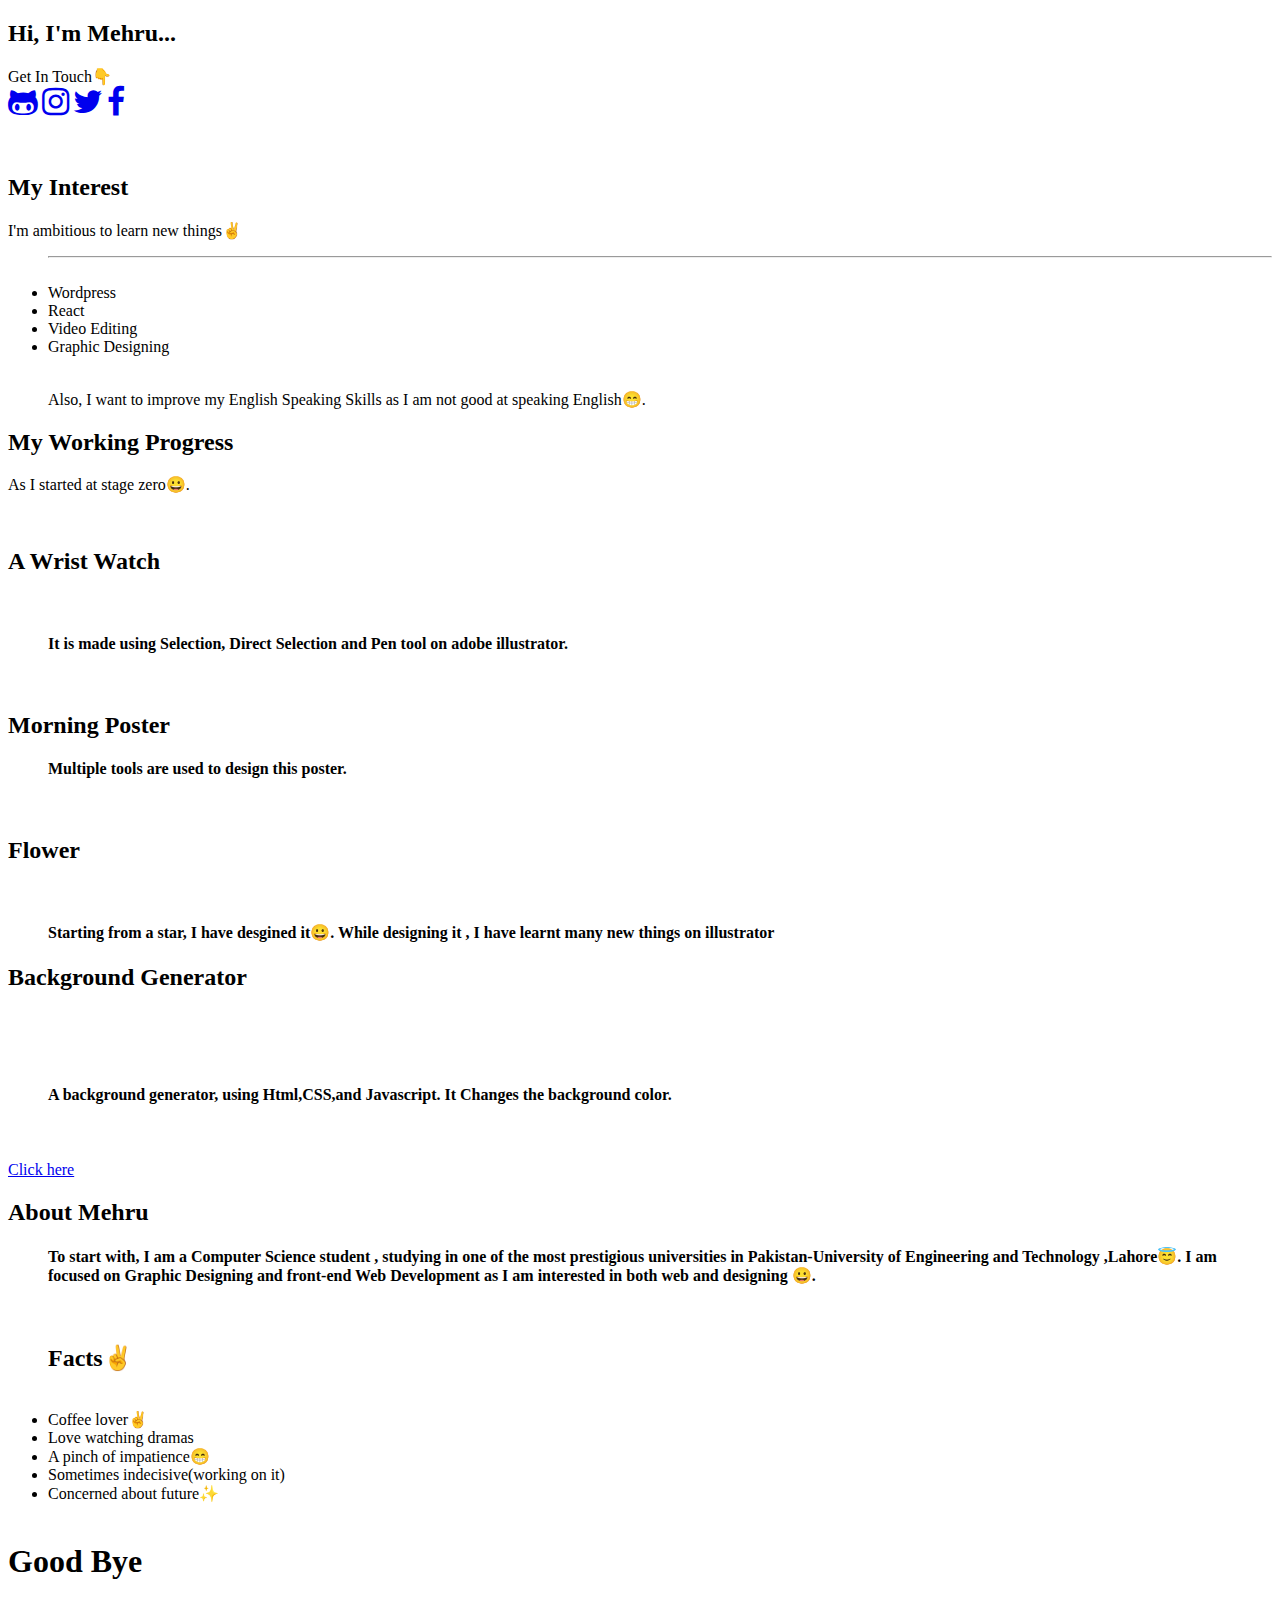
==== index.html @ 20dc86c7 "initial commit" ====
<!DOCTYPE html>
<html>

<head>
	<meta charset="utf-8">
	<meta http-equiv="X-UA-Compatible" content="IE=edge">
	<meta name="viewport" content="width=device-width,initial-scale=1,minimum-scale=1, maximum-scale=1" />
	<title>My first website</title>
	<script src="bower_components/jquery/dist/jquery.min.js" charset="utf-8"></script>
	<link rel="stylesheet" href="bower_components/foundation-sites/dist/css/foundation.min.css">
	<link rel="stylesheet" href="">
	<script src="bower_components/foundation-sites/dist/js/foundation.min.js" charset="utf-8"></script>
	<script src="bower_components/normalize-css/normalize.css" charset="utf-8"></script>
	<script src="bower_components/typed.js/dist/typed.min.js" charset="utf-8"></script>
	<script src="bower_components/jqcloud2/dist/jqcloud.min.js" charset="utf-8"></script>
	<link rel="stylesheet" href="bower_components/jqcloud2/dist/jqcloud.min.css">
	<script src="bower_components/custombox/dist/custombox.min.js"></script>
	<link href="bower_components/custombox/dist/custombox.min.css" rel="stylesheet">
	<link rel="stylesheet" href="https://maxcdn.bootstrapcdn.com/font-awesome/4.7.0/css/font-awesome.min.css">
	<link href="https://fonts.googleapis.com/css?family=Lato:300,400,700,900" rel="stylesheet">
	<link href="https://fonts.googleapis.com/css?family=Maven+Pro:400,500" rel="stylesheet">
	<link rel="stylesheet" href="assets/fonts/foundation-icons/foundation-icons.css">
	<link rel="stylesheet" href="assets/styles/styles.css">
</head>

<body>
	







	<!-- Watch how to use it on YouTube -->
	<!-- https://youtu.be/ddLuZXs8Uyw -->


	<!-- Watch how to deploy it live -->
	<!-- https://youtu.be/E1dqffpUlMA -->
	<div class="wrapper">
		

		<section id="about">
			<div class="row">
				<div class="small-12 large-8 large-offset-2 columns text-center">
					<div class="profile-photo" style="background-image: url(assets/images/profile.PNG);">
					</div>
					<div class="details">
						<h2>Hi, I'm Mehru...<br> <span id="writing-text"><span></h2>
					</div>
				</div>
			</div>
			<div class="row">
				<div class="small-12 column">
					<div class="cta text-center">
						<a class="my-button cta-button expand form-button">Get In Touch👇</a>
					</div>
				</div>
				<div class="small-12 column">
					<div class="my-arrow-div text-center">
						<a href="https://github.com/Mehr-un-nisa"><i class="fa fa-github-alt fa-2x"></i></a>
						<a href="https://instagram.com/itsmehru_"><i class="fa fa-instagram fa-2x"></i></a>
						<a href="http://www.twitter.com/mehru_saleem"><i class="fa fa-twitter fa-2x"></i></a>
						<a href="http://www.facebook.com/Mehr-un-nisa"><i class="fa fa-facebook fa-2x"></i></a>
					</div>
				</div>
			</div>

		</section>

        <div class="interesttt">
		<section id="experience">

			<div class="row column">
				<div class="small-12">
				</div>
			</div>
			<div class="row">
				<div class="small-12 medium-4 columns text-center experience-topics">
					
					<!-- <i class="fi-laptop"></i> -->
					<br>
					<br> 
					<h2 class="text-center">My Interest</h2>
					<!-- <h3>Front-end</h3> -->
					<p class="text-center tag-line">I'm ambitious to learn new things✌</p> 
				  <ul class="hey">
					<hr>
				 	<br>
						<li>Wordpress</li>
						<li> React </li>
						<li>Video Editing</li>
						<li>Graphic Designing</li>
					<br>

					</hr>
					
					<p>Also, I want to improve my English Speaking Skills as I am not good at speaking English😁.</p> 
				  </ul>
				</div>


			</div>

				 <!-- <div class="small-12 medium-4 columns text-center experience-topics">  -->
					<!-- <i class="fi-database"></i>
			 
					<ul>
						<i class="fi-star"></i>
						 <li>NodeJS</li> 
						<li>NPM</li>
						<li>Express</li>
						<li>SQL</li>
						<li>Mongo</li>
						<li>Restful Web Services</li>
						<li>Flask | Python</li>
						<h4><blockquote>As I am a Computer Science student , studying in one of the most prestigious universities in Pakistan-<span class="newww">University of Engineering and Technology ,Lahore✨</span>. I am focused on Graphic Designing and front end Web Development as I am interested in both web and designing 😀. </blockquote> </h4>

					</ul>
				</div>
			-->
				<!-- <div class="small-12 medium-4 columns text-center experience-topics"> 
					<i class="fi-star"></i>
					<h3>Tools</h3>
					<ul>

						<li>Vim</li>
						<li>Bower</li>
						<li>Atom || Webstorm</li>
						<li>Github && Bitbucket</li>
						<li>SSH</li>
						<li>Gulp</li>
					</ul>
				</div> -->



			</div>

		</section>

		<section id="work">
			<h2 class="text-center">My Working Progress</h2>
			<div class="row">
				<p class="text-center tag-line">As I started at stage zero😀.</p>
			</div>


			<div class="row work-row"> <!-- odd -->
				<div class="small-12 medium-6 medium-push-6 columns">
					<img src="wrist watch.jpg" alt="">
				</div>
				<div class="small-12 medium-5 medium-pull-7 columns">
					<div class="details details-ftm">

						<h2>A Wrist Watch</h2>
						<br>				
					
						<h4><blockquote>It is made using Selection, Direct Selection and Pen tool on adobe illustrator. </h4>
					
						<!-- <a class="my-button" target="_blank" href="http://google.com">Visit Website</a> -->
					</div>
				</div>
			</div>


			<div class="row work-row"> <!-- even -->
				<div class="small-12 medium-6 columns">
					<img src="tea@4x.png" alt="">
				</div>
				<div class="small-12 medium-5 medium-offset-1 columns">
					<div class="details details-ftm">
						<h2>Morning Poster</h2	>
						<!-- <p class="platform">Web</p> -->
						
						<h4><blockquote>Multiple tools are used to design this poster.</h4>
							<!-- <p class="icons"><i class="fi-monitor"></i><i class="fi-tablet-portrait"></i><i class="fi-mobile"></i></p> -->
						<!-- <a class="my-button" target="_blank" href="http://google.com">Visit Website</a> -->
					</div>
				</div>
			</div>


			<div class="row work-row"> <!-- odd -->
				<div class="small-12 medium-6 medium-push-6 columns">
					<img src="flower@4x.png" alt="">
				</div>
				<div class="small-12 medium-5 medium-pull-7 columns">
					<div class="details details-ftm">

						<h2>Flower</h2>
						<br>				
					
						<h4><blockquote>Starting from a star, I have desgined it😀. While designing it , I have learnt many new things on illustrator</h4>
					
						<!-- <a class="my-button" target="_blank" href="http://google.com">Visit Website</a> -->
					</div>
				</div>
			</div>

			




			
			 <div class="row work-row"> 
				<div class="small-12 medium-6 medium-push-6 columns">
				</div>
				<div class="small-12 medium-5 medium-pull-7 columns">
					<div class="details details-ftm">
						<h2>Background Generator</h2>
						<br>

						<br>
						<br>
						<!-- <p class="platform">Web</p>  -->
						<!-- <p class="icons"><i class="fi-monitor"></i><i class="fi-tablet-portrait"></i><i class="fi-mobile"></i></p>  -->
						<h4><blockquote>A background generator,  using Html,CSS,and Javascript. It
							Changes the background color.</h4> 
							<br>
							<br>
						 <a class="my-button" target="_blank" href=" https://mehr-un-nisa.github.io/Background-Generator-App/">Click here</a> 
					</div>
				</div>
			</div>   









		</section>

		<section id="teaching">
			<h2 class="text-center">About Mehru</h2>


			<div class="row">
				<div class="small-12 medium-8 medium-offset-2">
					<h4><blockquote>To start with, I am a Computer Science student , studying in one of the most prestigious universities in Pakistan-<span class="newww">University of Engineering and Technology ,Lahore😇</span>. I am focused on Graphic Designing and front-end Web Development as I am interested in both web and designing 😀. </h4>
				
					<p class="text-center tag-line"></p>
				</div>

			 </div> 



			 <ul class="heads">
				 <br>
				<h2 class="">Facts✌</h2>
				 <br>
				  <li>Coffee lover✌</li>
				  <li>Love watching dramas</li>
				  <li>A pinch of impatience😁</li>
				  <li>Sometimes indecisive(working on it)</li>
				  <li>Concerned about future✨</li>
				<br>
				
			  </ul>





			
			 <!-- <div class="row">
				<div class="small-12 medium-8 medium-offset-2 columns">
					<div class="teaching-domains">
					</div>
				</div>-->
			</div> 


		 </section> 

		<!-- <section id="footer-cta"> 
			<h2 class="text-center">Wanna work with me?</h2>
			<p></p>
			<div class="row text-center">
				<div class="small-12 medium-8 medium-offset-2 columns">
					<p class="text-center">I'm currently available for work.</p>
				</div>
				<div class="small-12 columns" id="startButtonDiv">
					<a class="my-button form-button" href="mailto:jakob.wolitzki@gmail.com">Start Now</a>
				</div>
			</div>
		</section>-->

		<!-- <footer id="footer">
			<div class="row text-center">
				<div class="small-12 medium-6 medium-offset-3 columns">
					<p id="">Good Bye</p>
					 <p id="copyright">Copyright &copy; 2017 | Jakob  Wolitzki</p>
				</div>
			</div>
		</footer> -->

     <h1 class="lastline">Good Bye</h1>

	</div>
	<script src="assets/scripts/app.js" charset="utf-8"></script>
</body>

</html>
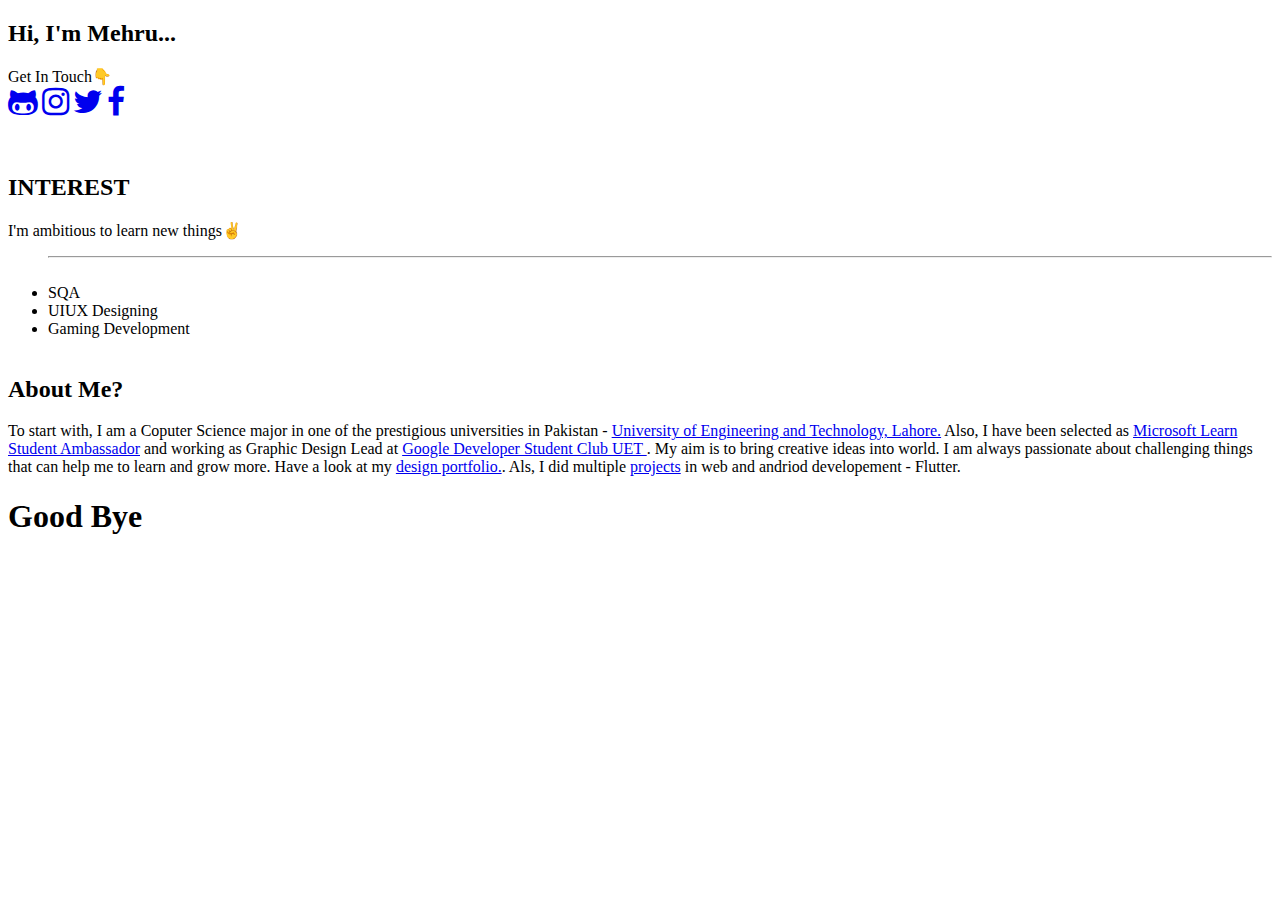
==== commit e55172e2: "Updated : Content" ====
--- a/index.html
+++ b/index.html
@@ -2,309 +2,136 @@
 <html>
 
 <head>
-	<meta charset="utf-8">
-	<meta http-equiv="X-UA-Compatible" content="IE=edge">
-	<meta name="viewport" content="width=device-width,initial-scale=1,minimum-scale=1, maximum-scale=1" />
-	<title>My first website</title>
-	<script src="bower_components/jquery/dist/jquery.min.js" charset="utf-8"></script>
-	<link rel="stylesheet" href="bower_components/foundation-sites/dist/css/foundation.min.css">
-	<link rel="stylesheet" href="">
-	<script src="bower_components/foundation-sites/dist/js/foundation.min.js" charset="utf-8"></script>
-	<script src="bower_components/normalize-css/normalize.css" charset="utf-8"></script>
-	<script src="bower_components/typed.js/dist/typed.min.js" charset="utf-8"></script>
-	<script src="bower_components/jqcloud2/dist/jqcloud.min.js" charset="utf-8"></script>
-	<link rel="stylesheet" href="bower_components/jqcloud2/dist/jqcloud.min.css">
-	<script src="bower_components/custombox/dist/custombox.min.js"></script>
-	<link href="bower_components/custombox/dist/custombox.min.css" rel="stylesheet">
-	<link rel="stylesheet" href="https://maxcdn.bootstrapcdn.com/font-awesome/4.7.0/css/font-awesome.min.css">
-	<link href="https://fonts.googleapis.com/css?family=Lato:300,400,700,900" rel="stylesheet">
-	<link href="https://fonts.googleapis.com/css?family=Maven+Pro:400,500" rel="stylesheet">
-	<link rel="stylesheet" href="assets/fonts/foundation-icons/foundation-icons.css">
-	<link rel="stylesheet" href="assets/styles/styles.css">
+<meta charset="utf-8">
+<meta http-equiv="X-UA-Compatible" content="IE=edge">
+<meta name="viewport" content="width=device-width,initial-scale=1,minimum-scale=1, maximum-scale=1" />
+<title>My first website</title>
+<script src="bower_components/jquery/dist/jquery.min.js" charset="utf-8"></script>
+<link rel="stylesheet" href="bower_components/foundation-sites/dist/css/foundation.min.css">
+<link rel="stylesheet" href="">
+<script src="bower_components/foundation-sites/dist/js/foundation.min.js" charset="utf-8"></script>
+<script src="bower_components/normalize-css/normalize.css" charset="utf-8"></script>
+<script src="bower_components/typed.js/dist/typed.min.js" charset="utf-8"></script>
+<script src="bower_components/jqcloud2/dist/jqcloud.min.js" charset="utf-8"></script>
+<link rel="stylesheet" href="bower_components/jqcloud2/dist/jqcloud.min.css">
+<script src="bower_components/custombox/dist/custombox.min.js"></script>
+<link href="bower_components/custombox/dist/custombox.min.css" rel="stylesheet">
+<link rel="stylesheet" href="https://maxcdn.bootstrapcdn.com/font-awesome/4.7.0/css/font-awesome.min.css">
+<link href="https://fonts.googleapis.com/css?family=Lato:300,400,700,900" rel="stylesheet">
+<link href="https://fonts.googleapis.com/css?family=Maven+Pro:400,500" rel="stylesheet">
+<link rel="stylesheet" href="assets/fonts/foundation-icons/foundation-icons.css">
+<link rel="stylesheet" href="assets/styles/styles.css">
 </head>
 
 <body>
-	
+
+<div class="wrapper">
+
+<section id="about">
+<div class="row">
+<div class="small-12 large-8 large-offset-2 columns text-center">
+<div class="profile-photo" style="background-image: url(assets/images/profile.PNG);">
+</div>
+<div class="details">
+<h2>Hi, I'm Mehru...<br> <span id="writing-text"><span></h2>
+</div>
+</div>
+</div>
+<div class="row">
+<div class="small-12 column">
+<div class="cta text-center">
+<a class="my-button cta-button expand form-button">Get In Touch👇</a>
+</div>
+</div>
+<div class="small-12 column">
+<div class="my-arrow-div text-center">
+<a href="https://github.com/Mehr-un-nisa"><i class="fa fa-github-alt fa-2x"></i></a>
+<a href="https://instagram.com/itsmehru_"><i class="fa fa-instagram fa-2x"></i></a>
+<a href="http://www.twitter.com/mehru_saleem"><i class="fa fa-twitter fa-2x"></i></a>
+<a href="http://www.facebook.com/Mehr-un-nisa"><i class="fa fa-facebook fa-2x"></i></a>
+</div>
+</div>
+</div>
+
+</section>
+
+<div class="interesttt">
+<section id="experience">
+
+<div class="row column">
+<div class="small-12">
+</div>
+</div>
+<div class="row">
+<div class="small-12 medium-4 columns text-center experience-topics">
+
+<!-- <i class="fi-laptop"></i> -->
+<br>
+<br>
+<h2 class="text-left">INTEREST</h2>
+<!-- <h3>Front-end</h3> -->
+<p class="text-center tag-line">I'm ambitious to learn new things✌</p>
+<ul class="hey">
+<hr>
+<br>
+<li>SQA</li>
+<li>UIUX Designing</li>
+<li> Gaming Development </li>
+
+<br>
+
+</hr>
+
+
+</ul>
+</div>
+
+
+</div>
+
+
+
+ <h2 class="text-center">About Me?</h2>
+ <p class="text-left tag-line">To start with, I am a Coputer Science major in one of the prestigious universities in Pakistan - <a link href="https://uet.edu.pk/">University of Engineering and Technology, Lahore.</a> Also, I have been selected as <a link href="https://studentambassadors.microsoft.com/">Microsoft Learn Student Ambassador</a> and working as Graphic Design Lead at <a link href="https://developers.google.com/community/gdsc">Google Developer Student Club UET </a>. My aim is to bring creative ideas into world. I am always passionate about challenging things that can help me to learn and grow more. Have a look at my <a link href="https://www.behance.net/mehrunnsaleem">design portfolio.</a>. Als, I did multiple <a link href="https://github.com/Mehr-un-nisa">projects</a> in web and andriod developement - Flutter. </p>
+</div>
+</div>
+
+</section>
+
+
+
+<!-- <section id="teaching">
+
+
+
+<ul class="heads">
+<br>
+<h2 class="">Facts✌</h2>
+<br>
+<li>Coffee lover✌</li>
+<li>Love watching dramas</li>
+<li>A pinch of impatience😁</li>
+<li>Sometimes indecisive(working on it)</li>
+<li>Concerned about future✨</li>
+<br>
+
+</ul>
 
 
 
 
 
+</div>
 
 
-	<!-- Watch how to use it on YouTube -->
-	<!-- https://youtu.be/ddLuZXs8Uyw -->
+</section>
+ -->
 
 
-	<!-- Watch how to deploy it live -->
-	<!-- https://youtu.be/E1dqffpUlMA -->
-	<div class="wrapper">
-		
+<h1 class="lastline">Good Bye</h1>
 
-		<section id="about">
-			<div class="row">
-				<div class="small-12 large-8 large-offset-2 columns text-center">
-					<div class="profile-photo" style="background-image: url(assets/images/profile.PNG);">
-					</div>
-					<div class="details">
-						<h2>Hi, I'm Mehru...<br> <span id="writing-text"><span></h2>
-					</div>
-				</div>
-			</div>
-			<div class="row">
-				<div class="small-12 column">
-					<div class="cta text-center">
-						<a class="my-button cta-button expand form-button">Get In Touch👇</a>
-					</div>
-				</div>
-				<div class="small-12 column">
-					<div class="my-arrow-div text-center">
-						<a href="https://github.com/Mehr-un-nisa"><i class="fa fa-github-alt fa-2x"></i></a>
-						<a href="https://instagram.com/itsmehru_"><i class="fa fa-instagram fa-2x"></i></a>
-						<a href="http://www.twitter.com/mehru_saleem"><i class="fa fa-twitter fa-2x"></i></a>
-						<a href="http://www.facebook.com/Mehr-un-nisa"><i class="fa fa-facebook fa-2x"></i></a>
-					</div>
-				</div>
-			</div>
-
-		</section>
-
-        <div class="interesttt">
-		<section id="experience">
-
-			<div class="row column">
-				<div class="small-12">
-				</div>
-			</div>
-			<div class="row">
-				<div class="small-12 medium-4 columns text-center experience-topics">
-					
-					<!-- <i class="fi-laptop"></i> -->
-					<br>
-					<br> 
-					<h2 class="text-center">My Interest</h2>
-					<!-- <h3>Front-end</h3> -->
-					<p class="text-center tag-line">I'm ambitious to learn new things✌</p> 
-				  <ul class="hey">
-					<hr>
-				 	<br>
-						<li>Wordpress</li>
-						<li> React </li>
-						<li>Video Editing</li>
-						<li>Graphic Designing</li>
-					<br>
-
-					</hr>
-					
-					<p>Also, I want to improve my English Speaking Skills as I am not good at speaking English😁.</p> 
-				  </ul>
-				</div>
-
-
-			</div>
-
-				 <!-- <div class="small-12 medium-4 columns text-center experience-topics">  -->
-					<!-- <i class="fi-database"></i>
-			 
-					<ul>
-						<i class="fi-star"></i>
-						 <li>NodeJS</li> 
-						<li>NPM</li>
-						<li>Express</li>
-						<li>SQL</li>
-						<li>Mongo</li>
-						<li>Restful Web Services</li>
-						<li>Flask | Python</li>
-						<h4><blockquote>As I am a Computer Science student , studying in one of the most prestigious universities in Pakistan-<span class="newww">University of Engineering and Technology ,Lahore✨</span>. I am focused on Graphic Designing and front end Web Development as I am interested in both web and designing 😀. </blockquote> </h4>
-
-					</ul>
-				</div>
-			-->
-				<!-- <div class="small-12 medium-4 columns text-center experience-topics"> 
-					<i class="fi-star"></i>
-					<h3>Tools</h3>
-					<ul>
-
-						<li>Vim</li>
-						<li>Bower</li>
-						<li>Atom || Webstorm</li>
-						<li>Github && Bitbucket</li>
-						<li>SSH</li>
-						<li>Gulp</li>
-					</ul>
-				</div> -->
-
-
-
-			</div>
-
-		</section>
-
-		<section id="work">
-			<h2 class="text-center">My Working Progress</h2>
-			<div class="row">
-				<p class="text-center tag-line">As I started at stage zero😀.</p>
-			</div>
-
-
-			<div class="row work-row"> <!-- odd -->
-				<div class="small-12 medium-6 medium-push-6 columns">
-					<img src="wrist watch.jpg" alt="">
-				</div>
-				<div class="small-12 medium-5 medium-pull-7 columns">
-					<div class="details details-ftm">
-
-						<h2>A Wrist Watch</h2>
-						<br>				
-					
-						<h4><blockquote>It is made using Selection, Direct Selection and Pen tool on adobe illustrator. </h4>
-					
-						<!-- <a class="my-button" target="_blank" href="http://google.com">Visit Website</a> -->
-					</div>
-				</div>
-			</div>
-
-
-			<div class="row work-row"> <!-- even -->
-				<div class="small-12 medium-6 columns">
-					<img src="tea@4x.png" alt="">
-				</div>
-				<div class="small-12 medium-5 medium-offset-1 columns">
-					<div class="details details-ftm">
-						<h2>Morning Poster</h2	>
-						<!-- <p class="platform">Web</p> -->
-						
-						<h4><blockquote>Multiple tools are used to design this poster.</h4>
-							<!-- <p class="icons"><i class="fi-monitor"></i><i class="fi-tablet-portrait"></i><i class="fi-mobile"></i></p> -->
-						<!-- <a class="my-button" target="_blank" href="http://google.com">Visit Website</a> -->
-					</div>
-				</div>
-			</div>
-
-
-			<div class="row work-row"> <!-- odd -->
-				<div class="small-12 medium-6 medium-push-6 columns">
-					<img src="flower@4x.png" alt="">
-				</div>
-				<div class="small-12 medium-5 medium-pull-7 columns">
-					<div class="details details-ftm">
-
-						<h2>Flower</h2>
-						<br>				
-					
-						<h4><blockquote>Starting from a star, I have desgined it😀. While designing it , I have learnt many new things on illustrator</h4>
-					
-						<!-- <a class="my-button" target="_blank" href="http://google.com">Visit Website</a> -->
-					</div>
-				</div>
-			</div>
-
-			
-
-
-
-
-			
-			 <div class="row work-row"> 
-				<div class="small-12 medium-6 medium-push-6 columns">
-				</div>
-				<div class="small-12 medium-5 medium-pull-7 columns">
-					<div class="details details-ftm">
-						<h2>Background Generator</h2>
-						<br>
-
-						<br>
-						<br>
-						<!-- <p class="platform">Web</p>  -->
-						<!-- <p class="icons"><i class="fi-monitor"></i><i class="fi-tablet-portrait"></i><i class="fi-mobile"></i></p>  -->
-						<h4><blockquote>A background generator,  using Html,CSS,and Javascript. It
-							Changes the background color.</h4> 
-							<br>
-							<br>
-						 <a class="my-button" target="_blank" href=" https://mehr-un-nisa.github.io/Background-Generator-App/">Click here</a> 
-					</div>
-				</div>
-			</div>   
-
-
-
-
-
-
-
-
-
-		</section>
-
-		<section id="teaching">
-			<h2 class="text-center">About Mehru</h2>
-
-
-			<div class="row">
-				<div class="small-12 medium-8 medium-offset-2">
-					<h4><blockquote>To start with, I am a Computer Science student , studying in one of the most prestigious universities in Pakistan-<span class="newww">University of Engineering and Technology ,Lahore😇</span>. I am focused on Graphic Designing and front-end Web Development as I am interested in both web and designing 😀. </h4>
-				
-					<p class="text-center tag-line"></p>
-				</div>
-
-			 </div> 
-
-
-
-			 <ul class="heads">
-				 <br>
-				<h2 class="">Facts✌</h2>
-				 <br>
-				  <li>Coffee lover✌</li>
-				  <li>Love watching dramas</li>
-				  <li>A pinch of impatience😁</li>
-				  <li>Sometimes indecisive(working on it)</li>
-				  <li>Concerned about future✨</li>
-				<br>
-				
-			  </ul>
-
-
-
-
-
-			
-			 <!-- <div class="row">
-				<div class="small-12 medium-8 medium-offset-2 columns">
-					<div class="teaching-domains">
-					</div>
-				</div>-->
-			</div> 
-
-
-		 </section> 
-
-		<!-- <section id="footer-cta"> 
-			<h2 class="text-center">Wanna work with me?</h2>
-			<p></p>
-			<div class="row text-center">
-				<div class="small-12 medium-8 medium-offset-2 columns">
-					<p class="text-center">I'm currently available for work.</p>
-				</div>
-				<div class="small-12 columns" id="startButtonDiv">
-					<a class="my-button form-button" href="mailto:jakob.wolitzki@gmail.com">Start Now</a>
-				</div>
-			</div>
-		</section>-->
-
-		<!-- <footer id="footer">
-			<div class="row text-center">
-				<div class="small-12 medium-6 medium-offset-3 columns">
-					<p id="">Good Bye</p>
-					 <p id="copyright">Copyright &copy; 2017 | Jakob  Wolitzki</p>
-				</div>
-			</div>
-		</footer> -->
-
-     <h1 class="lastline">Good Bye</h1>
-
-	</div>
-	<script src="assets/scripts/app.js" charset="utf-8"></script>
+</div>
+<script src="assets/scripts/app.js" charset="utf-8"></script>
 </body>
 
 </html>
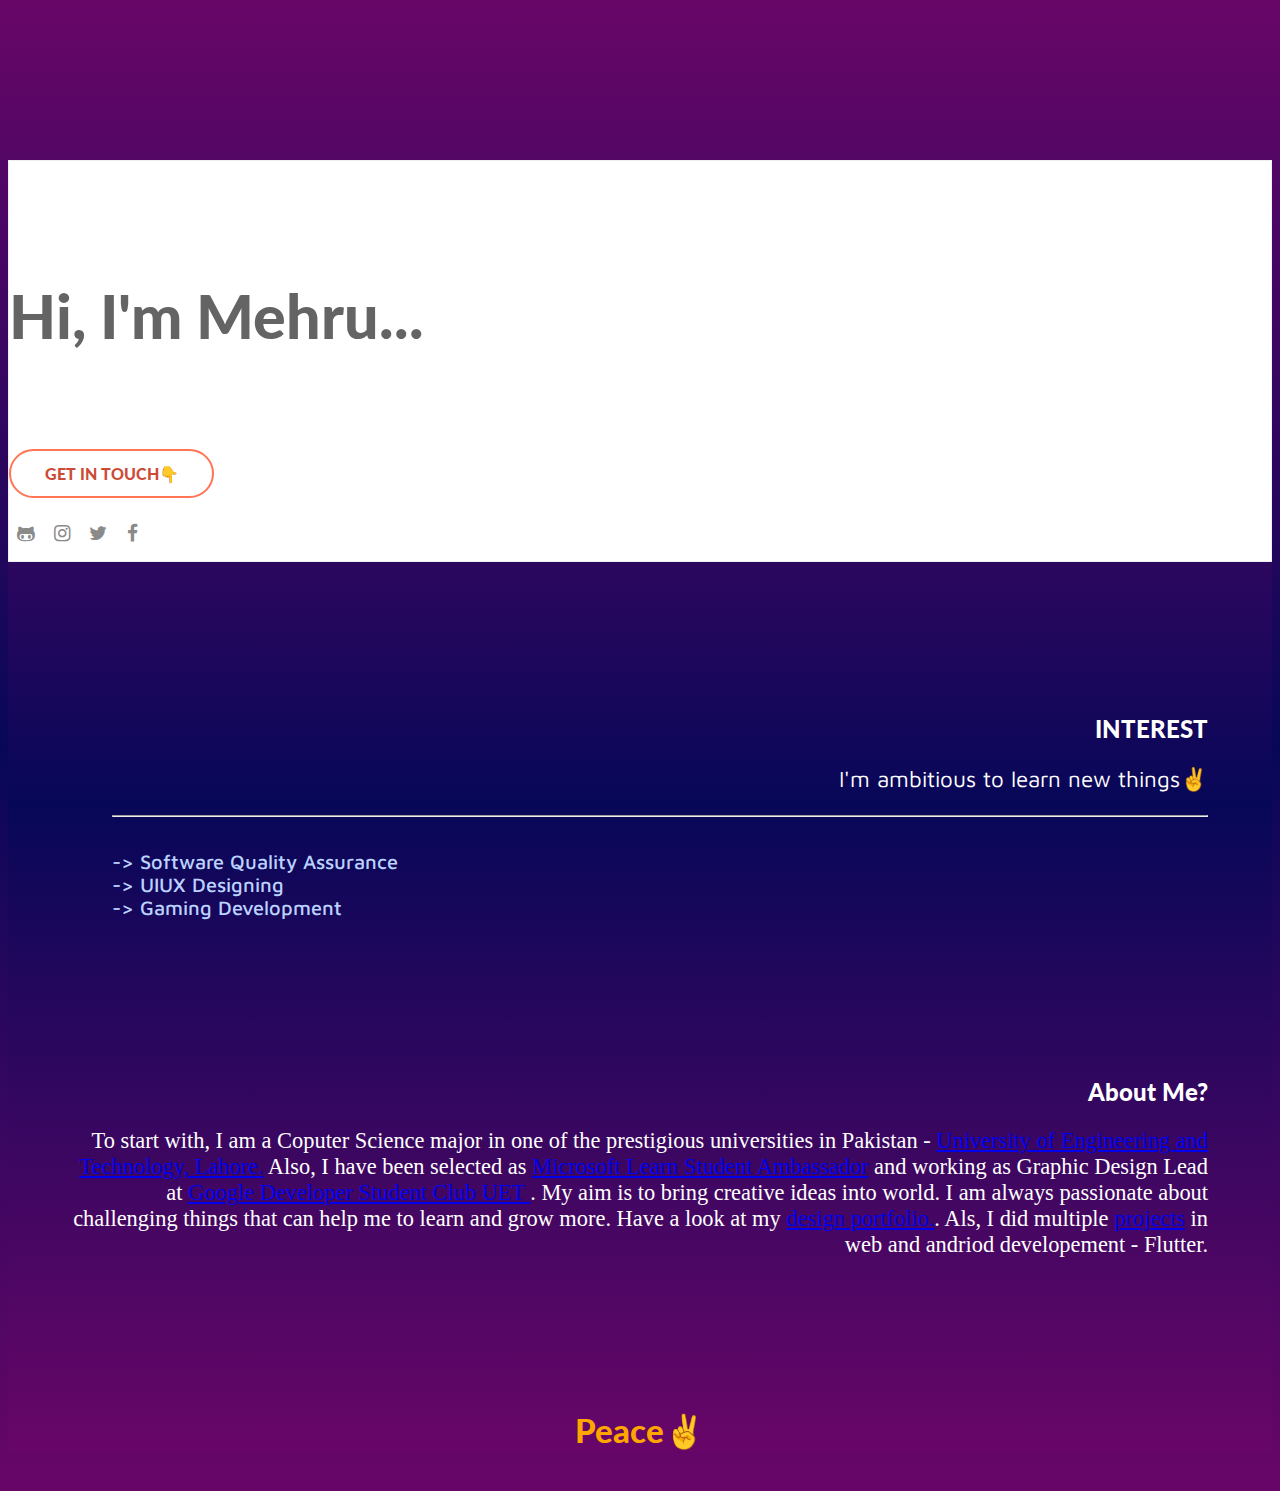
==== commit e6f002a5: "LAYOUT : Improved" ====
--- a/index.html
+++ b/index.html
@@ -74,12 +74,16 @@
 <ul class="hey">
 <hr>
 <br>
-<li>SQA</li>
-<li>UIUX Designing</li>
-<li> Gaming Development </li>
+<li>-> Software Quality Assurance</li>
+<li>-> UIUX Designing</li>
+<li>-> Gaming Development </li>
 
 <br>
-
+<br>
+<br>
+<br>
+<br>
+<br>
 </hr>
 
 
@@ -94,8 +98,8 @@
  <h2 class="text-center">About Me?</h2>
  <p class="text-left tag-line">To start with, I am a Coputer Science major in one of the prestigious universities in Pakistan - <a link href="https://uet.edu.pk/">University of Engineering and Technology, Lahore.</a> Also, I have been selected as <a link href="https://studentambassadors.microsoft.com/">Microsoft Learn Student Ambassador</a> and working as Graphic Design Lead at <a link href="https://developers.google.com/community/gdsc">Google Developer Student Club UET </a>. My aim is to bring creative ideas into world. I am always passionate about challenging things that can help me to learn and grow more. Have a look at my <a link href="https://www.behance.net/mehrunnsaleem">design portfolio.</a>. Als, I did multiple <a link href="https://github.com/Mehr-un-nisa">projects</a> in web and andriod developement - Flutter. </p>
 </div>
+<h2 class="lastline">Peace✌</h2>
 </div>
-
 </section>
 
 
@@ -128,9 +132,9 @@
  -->
 
 
-<h1 class="lastline">Good Bye</h1>
+<!-- <h1 class="lastline">Good Bye</h1>
 
-</div>
+</div> -->
 <script src="assets/scripts/app.js" charset="utf-8"></script>
 </body>
 
--- a/assets/styles/styles.css
+++ b/assets/styles/styles.css
@@ -0,0 +1,358 @@
+@import url("https://fonts.googleapis.com/css?family=Roboto:100,300,300i,400,700");
+
+/*********** Global Styles********/
+
+body,
+html {
+  /*	background-color: #E3E3E3;*/
+  background: linear-gradient(to bottom, #680668, #070758, #680668);
+}
+
+h1,
+h2,
+h3,
+h4,
+h5,
+h6 {
+  font-family: "Lato", sans-serif !important;
+  font-weight: 900 !important;
+}
+
+.wrapper {
+  background: linear-gradient(to bottom, #680668, #070758, #680668);
+}
+
+.img-circle {
+  border-radius: 50%;
+}
+
+.my-button {
+  font-size: 1em;
+  line-height: normal;
+  text-transform: uppercase;
+  font-family: "Lato", sans-serif;
+  font-weight: 900;
+  -webkit-transition: all 0.3s ease-in-out;
+  transition: all 0.3s ease-in-out, color 0.2s 0.3s;
+  letter-spacing: 0;
+  border-radius: 45px;
+  height: auto;
+  padding: 0.8em 2.1em;
+}
+
+.my-button:hover {
+  cursor: pointer;
+  padding: 0.8em 2.7em;
+}
+
+.my-button:active,
+.my-button:focus,
+.my-button.active {
+  background-image: none;
+  outline: 0;
+  -webkit-box-shadow: none;
+  box-shadow: none;
+}
+
+/*#my-modal {
+	display: none;
+}
+
+.my-form {
+	margin-top: 20em;
+}
+
+.custombox-content {
+	background: #212332;
+}*/
+
+/**********************************/
+
+/*** thin bar ***/
+
+.thin-bar {
+  border-bottom: 5px solid #f33f12;
+}
+
+/*** About Section ***/
+
+#about {
+  margin-top: 10em;
+  border: 1px solid #eee;
+  background-color: white;
+  padding-bottom: 1em;
+}
+
+#about img {
+  max-width: 15em;
+  position: relative;
+  bottom: 7.5em;
+}
+
+#about .details {
+  margin-top: -2em;
+}
+
+#about h2 {
+  color: #646464;
+  font-size: 3.8em;
+  padding-bottom: 1em;
+}
+
+#about span {
+  font-weight: 300;
+  font-size: 0.7em;
+}
+
+#about h5 {
+  color: #8a8a8b;
+}
+
+#about p {
+  margin-top: 1em;
+  color: #646464;
+  font-family: "roboto";
+  font-weight: 300;
+}
+
+.cta .cta-button {
+  color: #cc4b37;
+  text-transform: uppercase;
+  border: 2px solid rgba(255, 103, 68, 0.91);
+  border-radius: 50px;
+  background: white;
+}
+
+.cta .cta-button:hover,
+.cta .cta-button:focus {
+  box-shadow: 0 5px 11px 0 rgba(0, 0, 0, 0.18),
+    0 4px 14px 1px rgba(0, 0, 0, 0.15);
+  background-color: rgba(255, 103, 68, 0.91);
+  color: white;
+}
+
+#about i {
+  margin-top: 2em;
+}
+
+.fa {
+  font-size: 1.2em;
+  padding: 0.1em 0.4em;
+  color: #8a8a8a;
+}
+
+.fa:hover {
+  cursor: pointer;
+}
+
+/*** Experience ***/
+#experience {
+  background-color: linear-gradient(to bottom, #680668, #070758, #680668);
+  padding: 6em 4em 5.6em;
+}
+
+#experience h2 {
+  color: #fff;
+  margin-bottom: 0.7em;
+}
+
+#experience .tag-line {
+  color: white;
+  font-size: 1.4em;
+}
+
+#experience i {
+  color: rgb(255, 138, 89);
+  font-size: 4em;
+}
+
+#experience h3 {
+  color: #fff;
+}
+
+.experience-topics p {
+  color: #acaeb2;
+  font-family: "Maven pro", sans-serif;
+  /*font-weight: 500;*/
+}
+
+.experience-topics ul li {
+  list-style: none;
+  color: #bbd2ff;
+  font-family: "Maven pro", sans-serif;
+  font-weight: 500;
+}
+
+/*** work ***/
+#work {
+  padding: 6em 4em 3em;
+  background-color: #fff;
+}
+
+#work h2 {
+  color: #ff6945;
+  margin-bottom: 0.7em;
+}
+
+#work .tag-line {
+  color: #767779;
+  font-size: 1.4em;
+  margin-bottom: 4em;
+}
+
+#work .work-row {
+  margin-bottom: 5.5em;
+}
+
+.details h3 {
+  color: #738182;
+  text-transform: uppercase;
+}
+
+.details .platform {
+  font-size: 0.8em;
+  text-transform: uppercase;
+  margin: 2em 0 -0.1em;
+  font-family: "Maven pro", sans-serif;
+  font-weight: 500;
+  color: #ff7654;
+}
+
+.details i {
+  color: #ff7654;
+  margin-right: 1em;
+}
+
+.details p {
+  color: #738182;
+  font-family: "Maven pro", sans-serif;
+  font-weight: 500;
+  font-size: 1.2em;
+  margin-bottom: 1.8em;
+}
+
+.details a,
+.details a:link,
+.details a:active {
+  color: rgba(255, 103, 68, 0.91);
+  border: 2px solid rgba(255, 103, 68, 0.91) !important;
+  background-color: #fff;
+}
+
+.details a:hover,
+.details a:focus {
+  /*box-shadow: 0 5px 11px 0 rgba(0, 0, 0, 0.18), 0 4px 14px 1px rgba(0, 0, 0, 0.15);*/
+  background-color: rgba(255, 103, 68, 0.91) !important;
+  color: #fff;
+}
+
+/*** teaching ***/
+#teaching {
+  padding: 6em 4em 3em;
+}
+
+#teaching h2 {
+  color: #595959;
+}
+
+#teaching .tag-line {
+  color: #848282;
+  font-size: 1.4em;
+}
+
+#teaching .teaching-domains {
+  height: 500px;
+  width: auto;
+  margin-top: -4em;
+}
+
+/*** Footer Call-to-action ***/
+#footer-cta {
+  background-color: rgba(255, 103, 68, 0.91);
+  padding: 6em 4em 5.6em;
+}
+
+#footer-cta h2 {
+  color: white;
+}
+
+#footer-cta p {
+  color: #fff;
+  font-family: "Maven pro", sans-serif;
+  font-weight: 500;
+  font-size: 1.2em;
+}
+
+#startButtonDiv {
+  margin-top: 3em;
+}
+
+#footer-cta a {
+  border: 2px solid #fff;
+  border-radius: 45px;
+  color: #fff;
+}
+
+#footer-cta a:hover {
+  background: #fff;
+  color: rgba(255, 103, 68, 0.91);
+  box-shadow: 0 5px 11px 0 rgba(0, 0, 0, 0.18),
+    0 4px 14px 1px rgba(0, 0, 0, 0.15);
+}
+
+/*** footer starts ***/
+
+#footer {
+  padding: 5em 4em 2em;
+}
+
+#footer #logo {
+  background-color: rgba(255, 103, 68, 0.91);
+  border-radius: 50%;
+  color: #fff;
+  padding: 0.4em;
+  font-family: "Maven pro", sans-serif;
+  font-size: 1.6em;
+  font-weight: 500;
+  display: inline;
+}
+
+#footer #copyright {
+  margin-top: 1.6em;
+  font-family: "Maven pro", sans-serif;
+  font-weight: 500;
+  color: #7d7d7d;
+}
+
+.profile-photo {
+  width: 200px;
+  height: 200px;
+  margin: 0 auto;
+  border-radius: 50%;
+  background-size: cover;
+  margin-top: -100px;
+  margin-bottom: 40px;
+}
+.newww {
+  color: black;
+  font-size: 25px;
+}
+.hey {
+  font-size: 20px;
+  text-align: start;
+}
+
+.interesttt {
+  text-align: end;
+}
+.heads {
+  color: white;
+  font-size: 23px;
+}
+
+.lastline {
+  text-align: center;
+  margin: 40px;
+  color: orange;
+  font-size: 33px;
+}
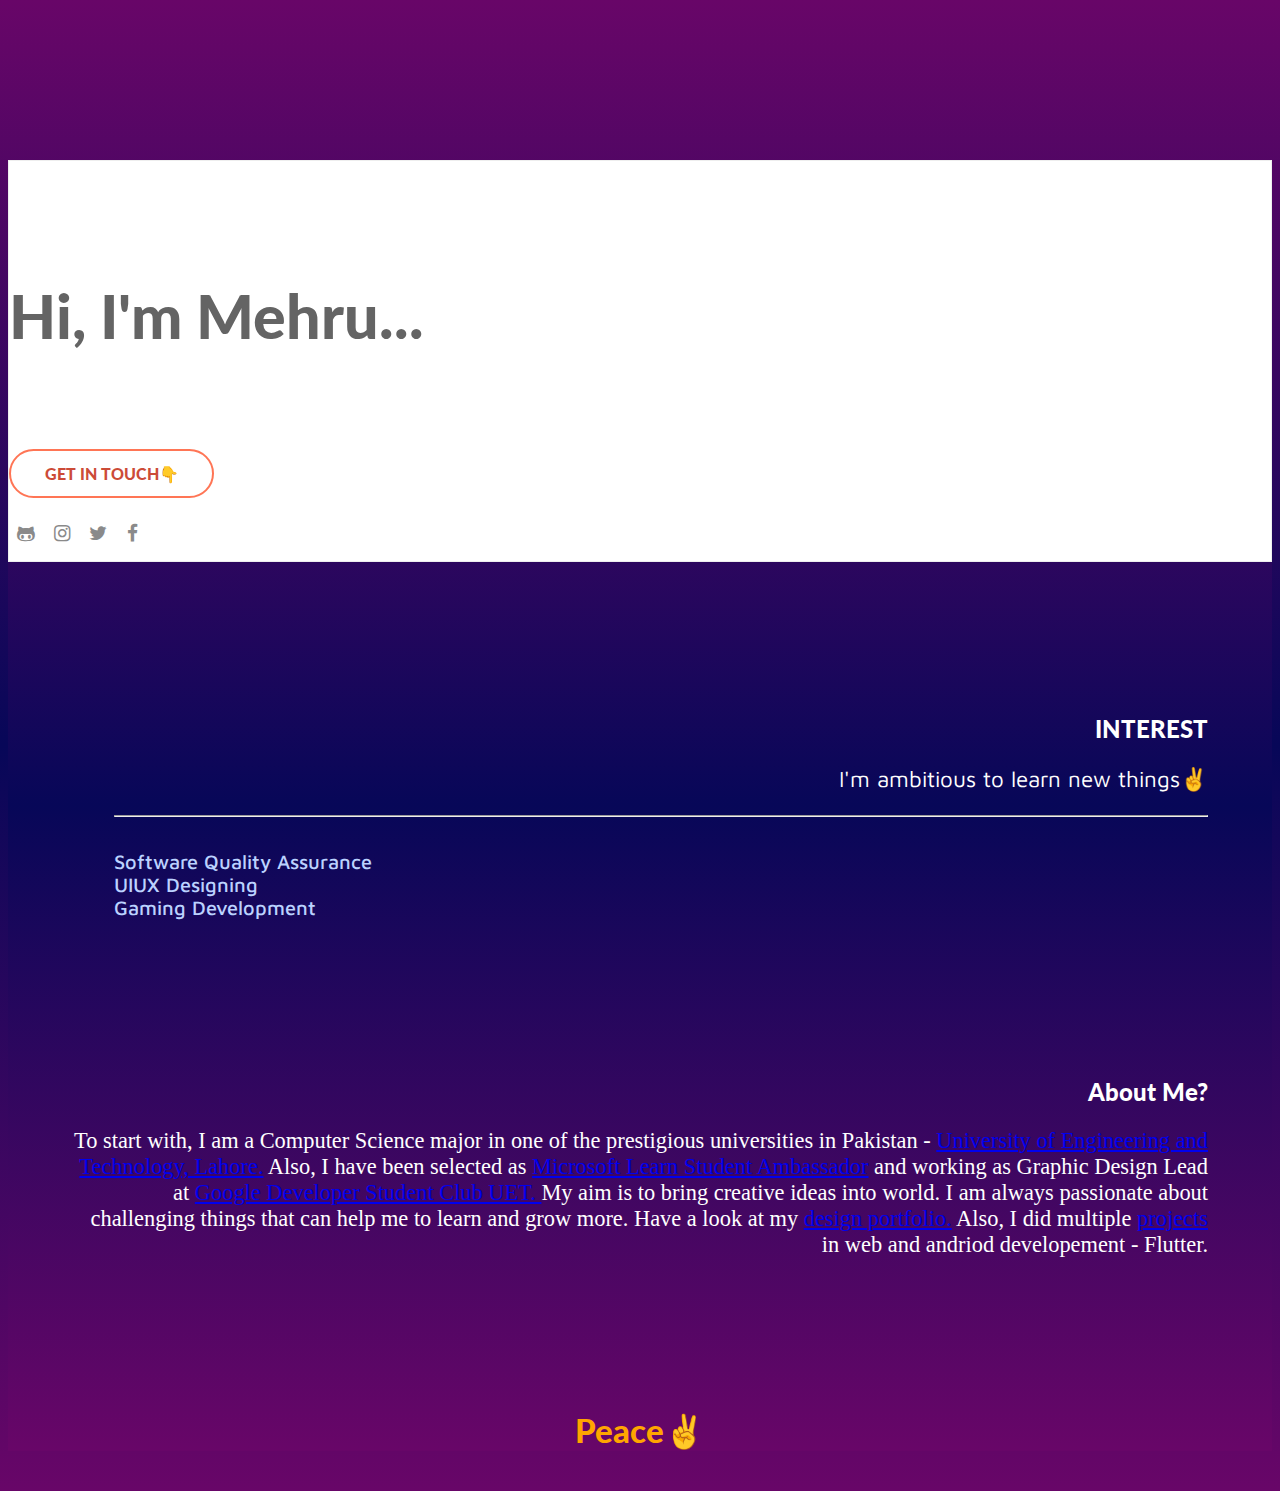
==== commit f0f4eec2: "UPDATED" ====
--- a/index.html
+++ b/index.html
@@ -5,7 +5,7 @@
 <meta charset="utf-8">
 <meta http-equiv="X-UA-Compatible" content="IE=edge">
 <meta name="viewport" content="width=device-width,initial-scale=1,minimum-scale=1, maximum-scale=1" />
-<title>My first website</title>
+<title>Mehru</title>
 <script src="bower_components/jquery/dist/jquery.min.js" charset="utf-8"></script>
 <link rel="stylesheet" href="bower_components/foundation-sites/dist/css/foundation.min.css">
 <link rel="stylesheet" href="">
@@ -68,15 +68,15 @@
 <!-- <i class="fi-laptop"></i> -->
 <br>
 <br>
-<h2 class="text-left">INTEREST</h2>
+<h2 class="text-left">  INTEREST</h2>
 <!-- <h3>Front-end</h3> -->
 <p class="text-center tag-line">I'm ambitious to learn new things✌</p>
 <ul class="hey">
 <hr>
 <br>
-<li>-> Software Quality Assurance</li>
-<li>-> UIUX Designing</li>
-<li>-> Gaming Development </li>
+<li>Software Quality Assurance</li>
+<li>UIUX Designing</li>
+<li>Gaming Development </li>
 
 <br>
 <br>
@@ -96,7 +96,7 @@
 
 
  <h2 class="text-center">About Me?</h2>
- <p class="text-left tag-line">To start with, I am a Coputer Science major in one of the prestigious universities in Pakistan - <a link href="https://uet.edu.pk/">University of Engineering and Technology, Lahore.</a> Also, I have been selected as <a link href="https://studentambassadors.microsoft.com/">Microsoft Learn Student Ambassador</a> and working as Graphic Design Lead at <a link href="https://developers.google.com/community/gdsc">Google Developer Student Club UET </a>. My aim is to bring creative ideas into world. I am always passionate about challenging things that can help me to learn and grow more. Have a look at my <a link href="https://www.behance.net/mehrunnsaleem">design portfolio.</a>. Als, I did multiple <a link href="https://github.com/Mehr-un-nisa">projects</a> in web and andriod developement - Flutter. </p>
+ <p class="text-left tag-line">To start with, I am a Computer Science major in one of the prestigious universities in Pakistan - <a link href="https://uet.edu.pk/">University of Engineering and Technology, Lahore.</a> Also, I have been selected as <a link href="https://studentambassadors.microsoft.com/">Microsoft Learn Student Ambassador</a> and working as Graphic Design Lead at <a link href="https://developers.google.com/community/gdsc">Google Developer Student Club UET. </a> My aim is to bring creative ideas into world. I am always passionate about challenging things that can help me to learn and grow more. Have a look at my <a link href="https://www.behance.net/mehrunnsaleem">design portfolio.</a> Also, I did multiple <a link href="https://github.com/Mehr-un-nisa">projects</a> in web and andriod developement - Flutter. </p>
 </div>
 <h2 class="lastline">Peace✌</h2>
 </div>
--- a/assets/styles/styles.css
+++ b/assets/styles/styles.css
@@ -340,6 +340,7 @@
 .hey {
   font-size: 20px;
   text-align: start;
+  margin-left: 2px;
 }
 
 .interesttt {
@@ -356,3 +357,6 @@
   color: orange;
   font-size: 33px;
 }
+.text-left {
+  margin-left: 2px;
+}
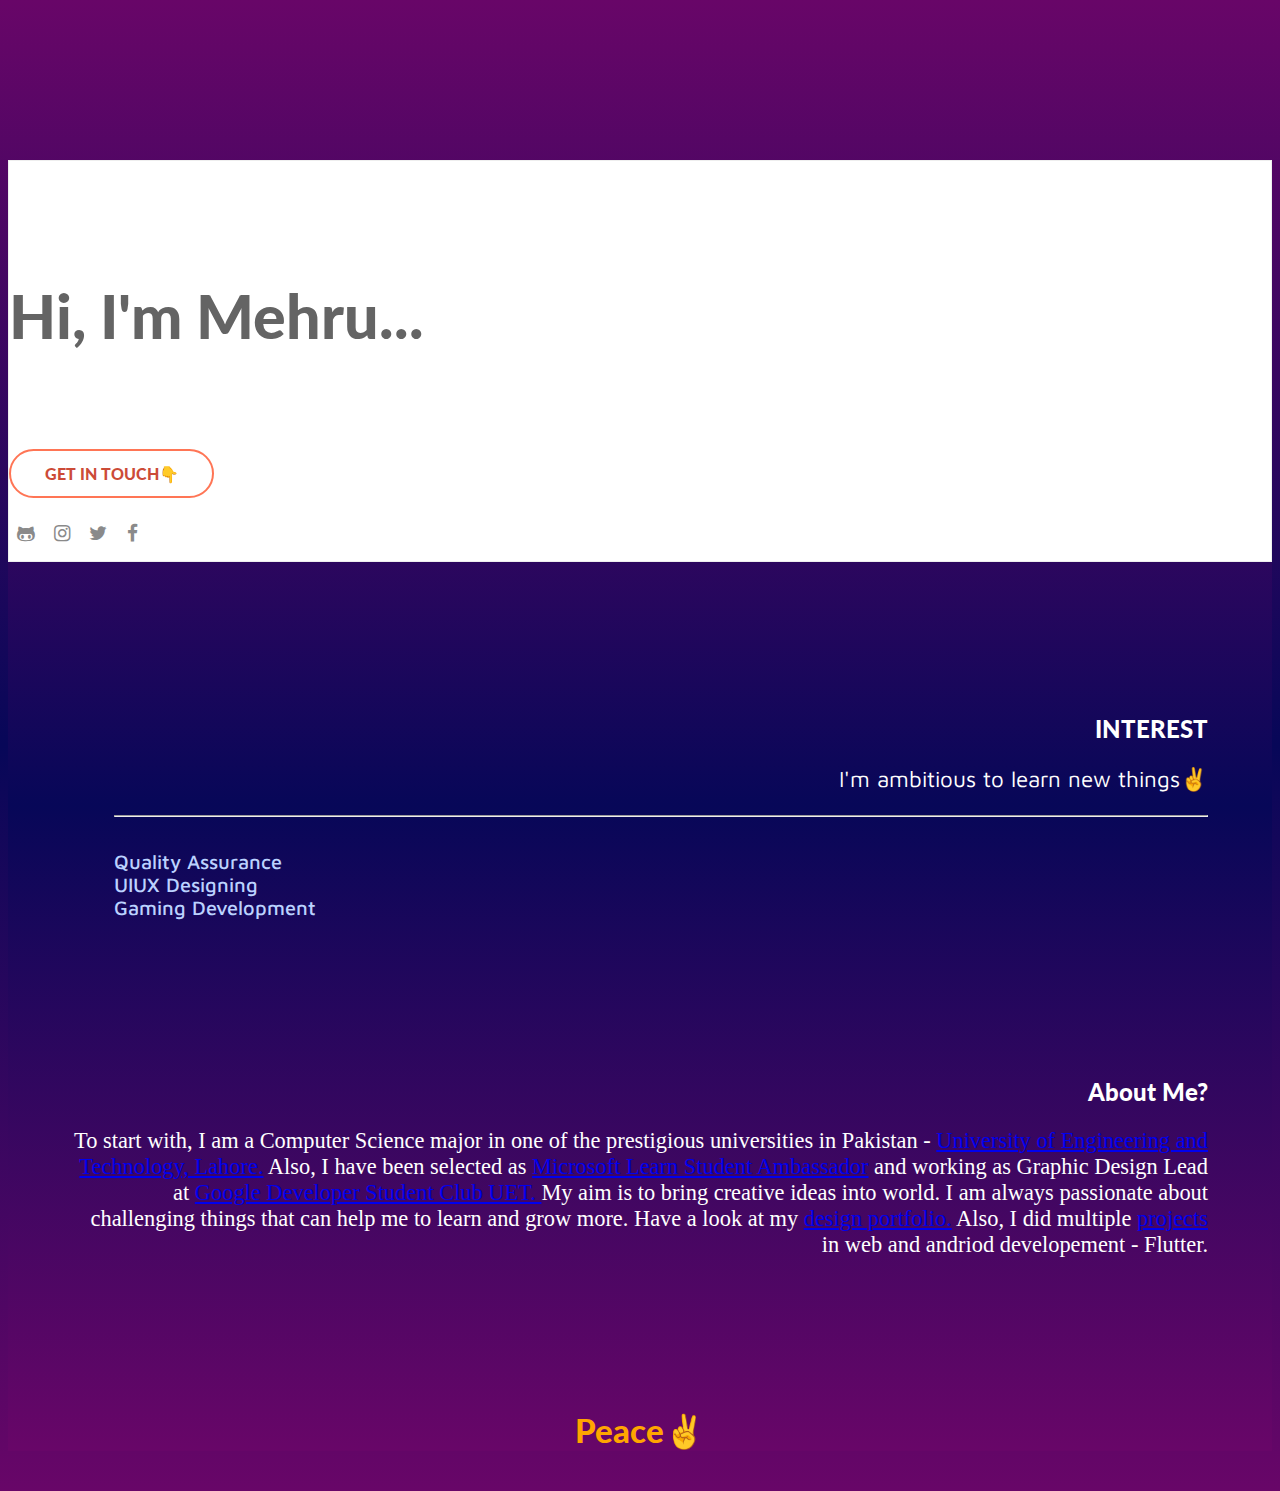
==== commit dc392919: "DELETED : Unnecessary files" ====
--- a/index.html
+++ b/index.html
@@ -74,9 +74,9 @@
 <ul class="hey">
 <hr>
 <br>
-<li>Software Quality Assurance</li>
+<li>Quality Assurance</li>
 <li>UIUX Designing</li>
-<li>Gaming Development </li>
+<li>Gaming Development</li>
 
 <br>
 <br>
